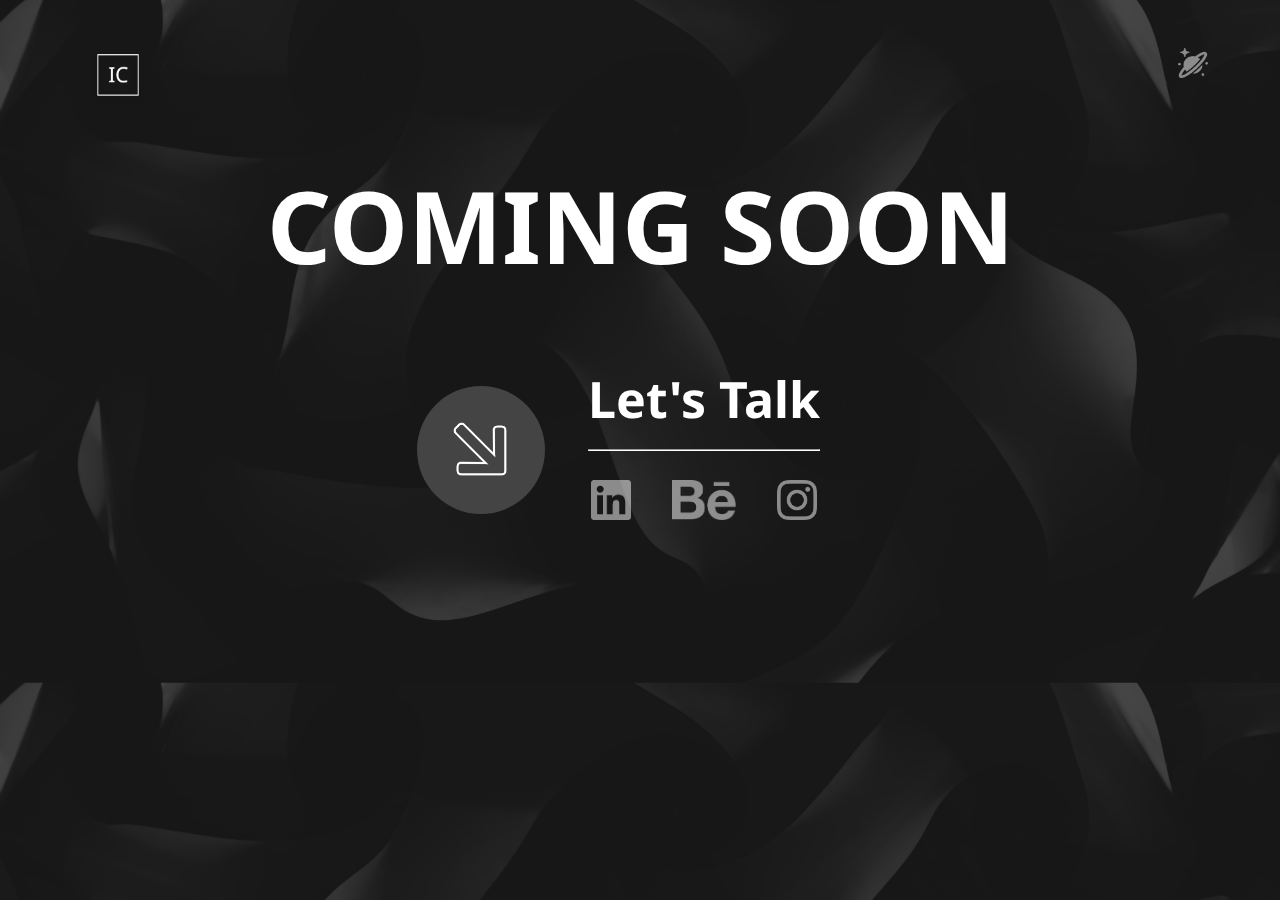
==== index.html @ 20cde4e6 "updated as per new design - desktop verison" ====
<!DOCTYPE html>
<html lang="en">
<head>
    <meta charset="UTF-8">
    <meta http-equiv="X-UA-Compatible" content="IE=edge">
    <meta name="viewport" content="width=device-width, initial-scale=1.0">
    <link rel="stylesheet" href="style.css">
    <title>Document</title>
</head>
<body>
    
    <div class="top">
        <img src="./logos/Group 96@3x.png" alt="" class="logo">
        <img src="./logos/Group 97@3x.png" alt="" class="planet">
    </div>
    
    <div class="center-content">
        <div class = "text-container">
            <h1>COMING SOON</h1>
        </div>
        <div class="lower-section">
            <div class="circle">
                <div>
                    <img src="./logos/arrow-down.png" alt="">
                </div>
        
                <div id="circle-reveal">
                    Say Hi
                </div>
            </div>

            <div class="lower">
                <div class = "text-container">
                    <h4>Let's Talk</h4>
                    <hr>
                </div> 
                <div class="text-container">
                    <img src="./logos/Icon awesome-linkedin@3x.png" alt="">
                    <img src="./logos/Icon awesome-behance@3x.png" alt="">
                    <img src="./logos/instagram.png" alt="">
                </div>   
            </div>
        </div>       
    </div>
   

</body>
</html>
---- style.css ----
@import url('https://fonts.googleapis.com/css2?family=Noto+Sans&display=swap');
/* @import url('https://fonts.googleapis.com/css2?family=Playfair+Display&display=swap'); */
@import url('https://fonts.googleapis.com/css2?family=Noto+Serif&display=swap');
body{
    background:url('./logos/Background.png');
    background-size: cover;
    background-repeat:repeat;
    height:auto;
    width:auto;
    color: white;
    font-family:'Noto Sans', sans-serif;
    font-size: 50px;
    line-height: 1;
}

.logo{
    
    width: 60px;
    padding-left: 5rem;

}
.logo:hover{
    opacity: 0.5;
}
.planet{
    opacity: 0.5;
    height:30px;
    width: 30px;
    padding-right: 4rem;
}
.top {
    display: flex;
    justify-content: space-between;
    margin-top: 3rem;
}
.lower-section{
    display: flex;
    align-items: center;
    justify-content: center;
  
}

.circle{
    height: 8rem;
    width: 8rem;
    background-color: rgb(68, 68, 68);
    border-radius: 50%;
}
#circle-reveal{
    font-size: 0px;
    margin: 3.5rem 2rem;
}
.circle:hover{
    opacity: 1;
    transition: opacity 1s;
}

.circle:hover #circle-reveal{
    font-size: 20px;
}

.circle:hover img{
 display: none;
}

.circle img{
    height: 6rem;
    width: 6rem;
    margin: 1rem;
}

.center-content{
    align-items: center;
    justify-content: center;  
}
.text-container{
    text-align: center;
    height: fit-content;
}

 h1:hover, h4:hover{
    font-family: 'Noto Serif', serif;
    font-style:italic;
    transition: text-shadow 0.1s ease-in; 
    color: rgba(0, 0, 0, 0);
    /* -webkit-text-fill-color: white; */
    -webkit-text-stroke-width: 0.01rem;
    -webkit-text-stroke-color: white;
}
.lower{
margin: 2rem;
}

h4{
    margin-bottom: 5px;
    margin-top: 0px;
}

hr{
    border-bottom: 0.4px solid white;
    width: 230px;
}


.lower img{
    height: 40px;
    /* width: 35px; */
    margin: 0 14px;
    opacity: 0.5;
}
img:hover{
    opacity: 1;
}
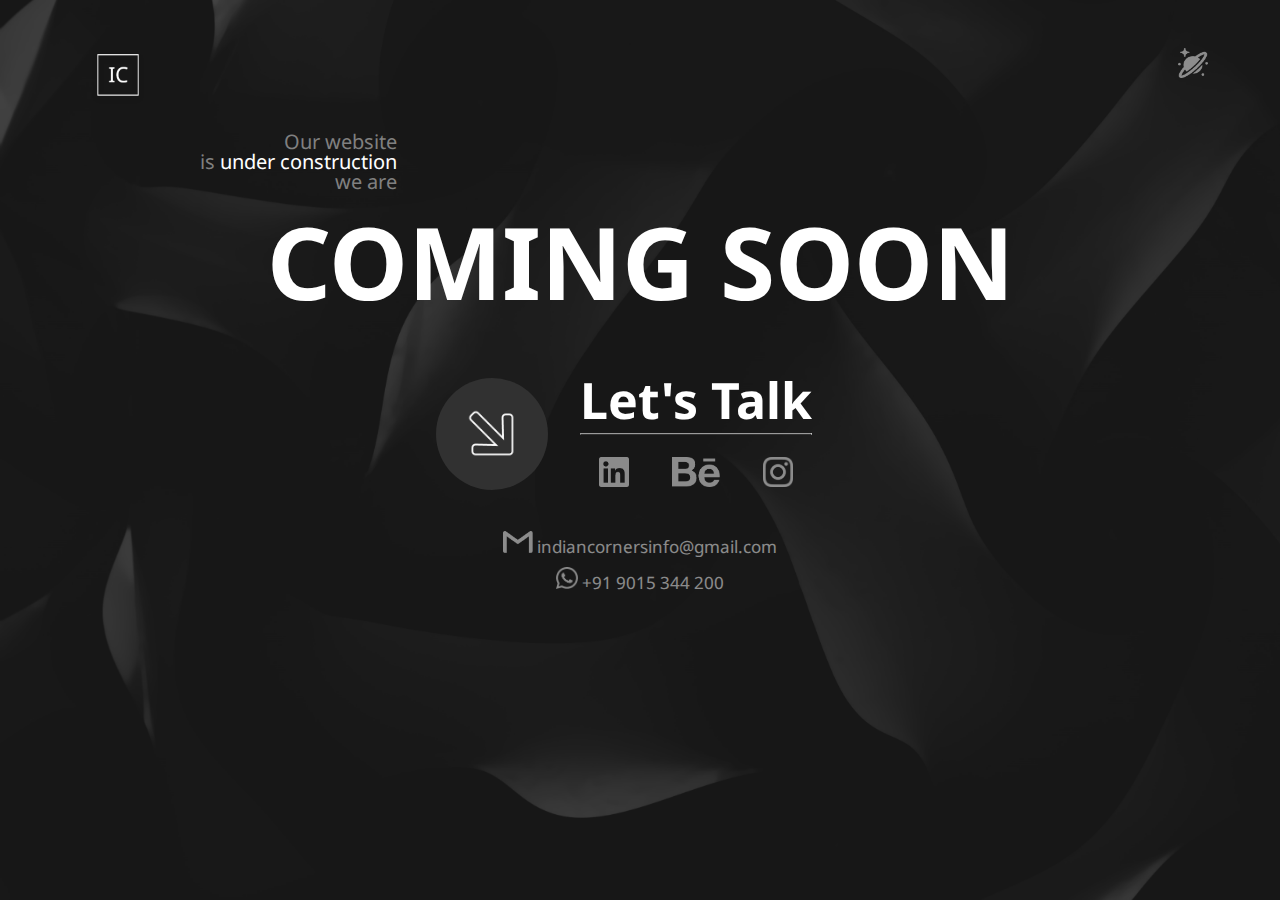
==== commit 9226cffa: "updated the UI" ====
--- a/index.html
+++ b/index.html
@@ -14,6 +14,14 @@
         <img src="./logos/Group 97@3x.png" alt="" class="planet">
     </div>
     
+    <div class="top-text">
+        <div class="text-right">
+            <div>Our website</div>
+            is <span class="white">under construction</span>
+            <div>we are</div>
+        </div>
+    </div>
+
     <div class="center-content">
         <div class = "text-container">
             <h1>COMING SOON</h1>
@@ -41,6 +49,19 @@
                 </div>   
             </div>
         </div>       
+        <div class="lower-info-text">
+            
+            <div id="gmail">
+                <img src="./logos/Icon simple-gmail@3x.png" alt="" > 
+                indiancornersinfo@gmail.com
+            </div>
+
+            <div id="whatsapp">
+                <img src="./logos/Icon awesome-whatsapp@3x.png"> 
+                +91 9015 344 200
+            </div>
+        </div>
+
     </div>
    
 
--- a/style.css
+++ b/style.css
@@ -1,16 +1,18 @@
 @import url('https://fonts.googleapis.com/css2?family=Noto+Sans&display=swap');
 /* @import url('https://fonts.googleapis.com/css2?family=Playfair+Display&display=swap'); */
 @import url('https://fonts.googleapis.com/css2?family=Noto+Serif&display=swap');
+
 body{
     background:url('./logos/Background.png');
-    background-size: cover;
-    background-repeat:repeat;
     height:auto;
     width:auto;
     color: white;
     font-family:'Noto Sans', sans-serif;
     font-size: 50px;
     line-height: 1;
+    background-repeat: no-repeat;
+    background-attachment: fixed;
+    background-size: cover;
 }
 
 .logo{
@@ -33,6 +35,24 @@
     justify-content: space-between;
     margin-top: 3rem;
 }
+.top-text{
+    font-size: 20px;
+    color: gray;
+    width: fit-content;
+    margin-left: 12rem;
+    margin-top: 1.5rem;
+    margin-bottom: -3rem;
+    
+}
+.text-right{
+    text-align: right;
+}
+
+
+.white{
+    color: white;
+}
+
 .lower-section{
     display: flex;
     align-items: center;
@@ -41,14 +61,14 @@
 }
 
 .circle{
-    height: 8rem;
-    width: 8rem;
-    background-color: rgb(68, 68, 68);
+    height: 7rem;
+    width: 7rem;
+    background-color: rgb(49, 49, 49);
     border-radius: 50%;
 }
 #circle-reveal{
     font-size: 0px;
-    margin: 3.5rem 2rem;
+    margin: 3rem 2rem;
 }
 .circle:hover{
     opacity: 1;
@@ -56,7 +76,7 @@
 }
 
 .circle:hover #circle-reveal{
-    font-size: 20px;
+    font-size: 16px;
 }
 
 .circle:hover img{
@@ -64,8 +84,8 @@
 }
 
 .circle img{
-    height: 6rem;
-    width: 6rem;
+    height: 5rem;
+    width: 5rem;
     margin: 1rem;
 }
 
@@ -77,7 +97,9 @@
     text-align: center;
     height: fit-content;
 }
-
+h1{
+    margin-bottom: 2rem;
+}
  h1:hover, h4:hover{
     font-family: 'Noto Serif', serif;
     font-style:italic;
@@ -91,24 +113,49 @@
 margin: 2rem;
 }
 
+
 h4{
     margin-bottom: 5px;
     margin-top: 0px;
 }
 
 hr{
-    border-bottom: 0.4px solid white;
+    border-bottom: 0.4px solid rgb(49, 49, 49);
     width: 230px;
+    margin: 8px 0;
 }
 
 
 .lower img{
-    height: 40px;
-    /* width: 35px; */
-    margin: 0 14px;
+    height: 30px;
+    margin: 0 15px;
     opacity: 0.5;
 }
+
 img:hover{
     opacity: 1;
 }
 
+
+.lower-info-text:hover{
+    opacity: 1 !important;
+}
+
+.lower-info-text{
+    font-size: 17px;
+    opacity: 0.5;
+    width: fit-content;
+    text-align: center;
+    margin: auto;
+    
+}
+.lower-info-text div{
+    padding: 6px;
+}
+
+.lower-info-text img{
+height: 22px;
+}
+
+
+
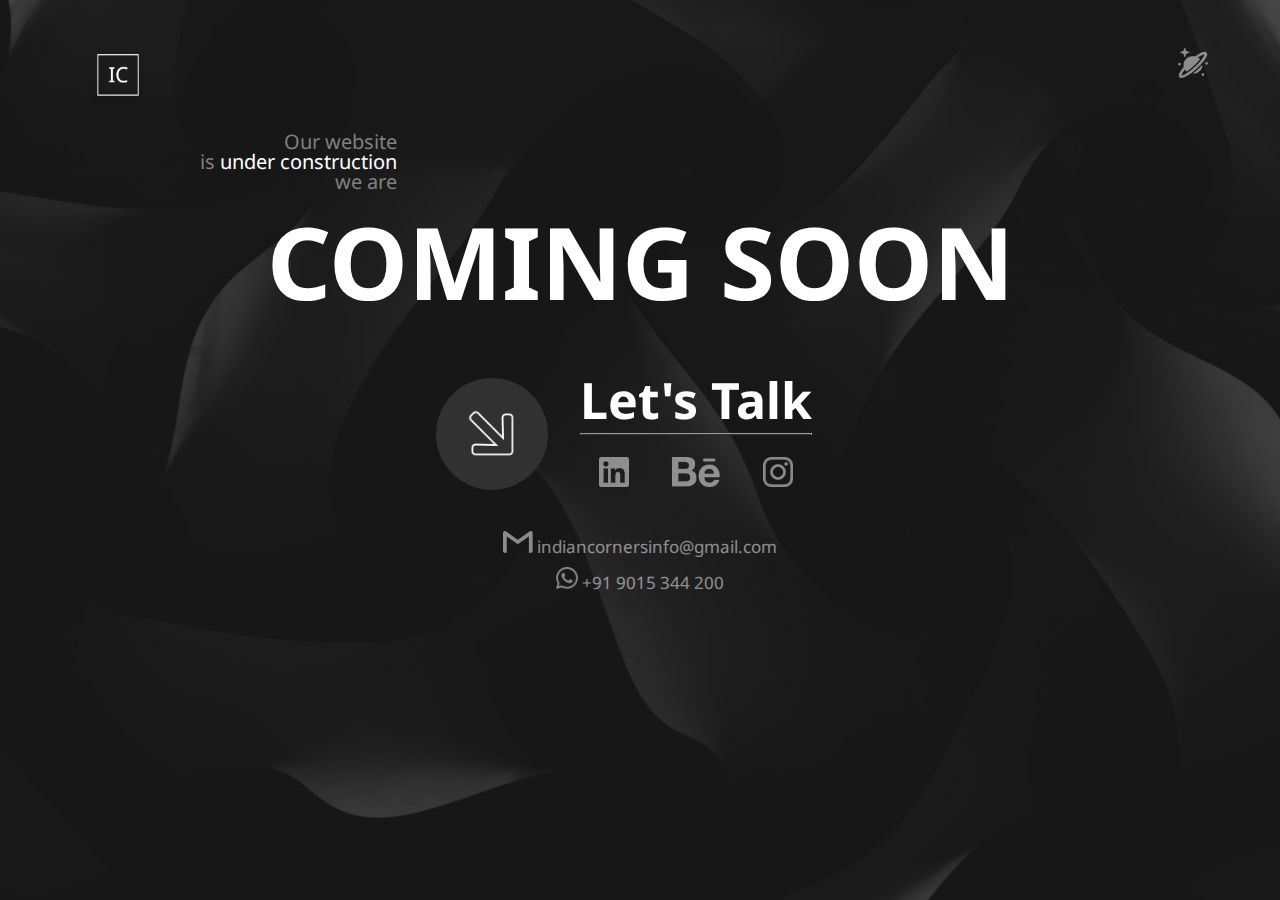
==== commit cd5c7398: "stretched bg" ====
--- a/index.html
+++ b/index.html
@@ -5,7 +5,7 @@
     <meta http-equiv="X-UA-Compatible" content="IE=edge">
     <meta name="viewport" content="width=device-width, initial-scale=1.0">
     <link rel="stylesheet" href="style.css">
-    <title>Document</title>
+    <title>Indian Corners</title>
 </head>
 <body>
     
--- a/style.css
+++ b/style.css
@@ -1,9 +1,27 @@
 @import url('https://fonts.googleapis.com/css2?family=Noto+Sans&display=swap');
 /* @import url('https://fonts.googleapis.com/css2?family=Playfair+Display&display=swap'); */
 @import url('https://fonts.googleapis.com/css2?family=Noto+Serif&display=swap');
+html{
+    top:0;
+    left:0;
+    margin: 0;
+    padding: 0;
+    height: 100%;
+  margin: 0;
+  /* The image used */
+  background:url('./logos/Background.png');
 
+  /* Full height */
+  height: 100%; 
+
+  /* Center and scale the image nicely */
+  background-position: center;
+  background-repeat: no-repeat;
+  background-size: cover;
+
+}
 body{
-    background:url('./logos/Background.png');
+    
     height:auto;
     width:auto;
     color: white;
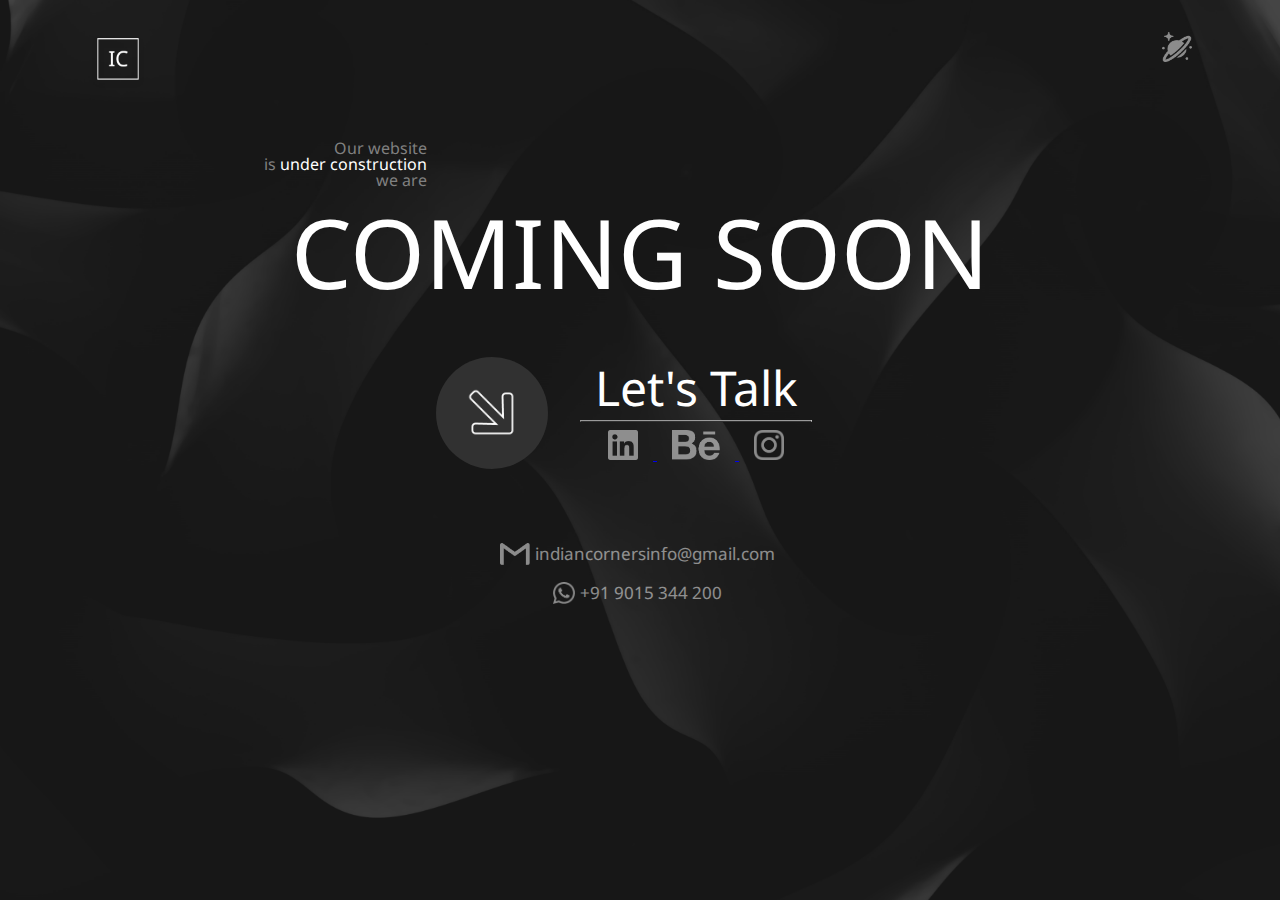
==== commit ec377cfc: "finalized the desgin" ====
--- a/index.html
+++ b/index.html
@@ -6,6 +6,7 @@
     <meta name="viewport" content="width=device-width, initial-scale=1.0">
     <link rel="stylesheet" href="style.css">
     <title>Indian Corners</title>
+    <link rel="icon" href="./logos/Group 96@3x.png" type = "image/x-icon">
 </head>
 <body>
     
@@ -24,7 +25,7 @@
 
     <div class="center-content">
         <div class = "text-container">
-            <h1>COMING SOON</h1>
+            <p>COMING SOON</p>
         </div>
         <div class="lower-section">
             <div class="circle">
@@ -39,31 +40,62 @@
 
             <div class="lower">
                 <div class = "text-container">
-                    <h4>Let's Talk</h4>
+                    <p class="small-text">Let's Talk</p>
                     <hr>
                 </div> 
                 <div class="text-container">
-                    <img src="./logos/Icon awesome-linkedin@3x.png" alt="">
-                    <img src="./logos/Icon awesome-behance@3x.png" alt="">
-                    <img src="./logos/instagram.png" alt="">
+                    <a href="https://www.linkedin.com/company/indiancorners/">
+                        <img src="./logos/Icon awesome-linkedin@3x.png" alt="linkedin">
+                    </a>
+                    <a href="https://www.behance.net/indiancorners">
+                        <img src="./logos/Icon awesome-behance@3x.png" alt="behance">
+                    </a>
+                    <a href="https://www.instagram.com/indian.corners/">
+                        <img src="./logos/instagram.png" alt="instagram">
+                    </a>
                 </div>   
             </div>
         </div>       
         <div class="lower-info-text">
             
-            <div id="gmail">
+            <div id="gmail" class="tooltip">
                 <img src="./logos/Icon simple-gmail@3x.png" alt="" > 
-                indiancornersinfo@gmail.com
+                <span class="tooltiptext" id="myTooltipe">Copy to clipboard</span>
+                <span id="email" onclick="copyEmail()" onmouseout="outFunc()">indiancornersinfo@gmail.com </span>    
             </div>
 
-            <div id="whatsapp">
+            <div id="whatsapp" class="tooltip">
+                <span class="tooltiptext" id="myTooltipn">Copy to clipboard</span>
                 <img src="./logos/Icon awesome-whatsapp@3x.png"> 
-                +91 9015 344 200
+                <span id="number" onclick="copyNumber()" onmouseout="outFunc()">+91 9015 344 200</span>
             </div>
         </div>
 
     </div>
    
 
+    <script>
+        function copyEmail() {
+          var email = document.getElementById("email").innerText;
+          console.log(email);
+          navigator.clipboard.writeText(email);          
+          var tooltipe = document.getElementById("myTooltipe");
+          tooltipe.innerHTML = "Copied!";
+        }
+
+        function copyNumber() {
+          var number = document.getElementById("number").innerText;
+          console.log(number);
+          navigator.clipboard.writeText(number);
+          var tooltipn = document.getElementById("myTooltipn");
+          tooltipn.innerHTML = "Copied!";
+        }
+        
+        function outFunc() {
+          var tooltip = document.getElementById("myTooltip");
+          tooltip.innerHTML = "Copy to clipboard";
+        }
+</script>
+
 </body>
 </html>--- a/style.css
+++ b/style.css
@@ -7,18 +7,12 @@
     margin: 0;
     padding: 0;
     height: 100%;
-  margin: 0;
-  /* The image used */
+    margin: 0;
   background:url('./logos/Background.png');
-
-  /* Full height */
   height: 100%; 
-
-  /* Center and scale the image nicely */
   background-position: center;
   background-repeat: no-repeat;
   background-size: cover;
-
 }
 body{
     
@@ -26,7 +20,7 @@
     width:auto;
     color: white;
     font-family:'Noto Sans', sans-serif;
-    font-size: 50px;
+    /* font-size: 50px; */
     line-height: 1;
     background-repeat: no-repeat;
     background-attachment: fixed;
@@ -46,19 +40,19 @@
     opacity: 0.5;
     height:30px;
     width: 30px;
-    padding-right: 4rem;
+    padding-right: 5rem;
 }
 .top {
     display: flex;
     justify-content: space-between;
-    margin-top: 3rem;
+    margin-top: 2rem;
 }
 .top-text{
-    font-size: 20px;
+    font-size: 16px;
     color: gray;
     width: fit-content;
-    margin-left: 12rem;
-    margin-top: 1.5rem;
+    margin-left: 16rem;
+    margin-top: 3rem;
     margin-bottom: -3rem;
     
 }
@@ -99,6 +93,7 @@
 
 .circle:hover img{
  display: none;
+ transition: display 1s;
 }
 
 .circle img{
@@ -115,16 +110,18 @@
     text-align: center;
     height: fit-content;
 }
-h1{
+p{
     margin-bottom: 2rem;
-}
- h1:hover, h4:hover{
+    font-size: 6rem;
+    margin-top: 4rem;
+}
+ p:hover{
     font-family: 'Noto Serif', serif;
     font-style:italic;
     transition: text-shadow 0.1s ease-in; 
     color: rgba(0, 0, 0, 0);
     /* -webkit-text-fill-color: white; */
-    -webkit-text-stroke-width: 0.01rem;
+    -webkit-text-stroke-width: 0.5px;
     -webkit-text-stroke-color: white;
 }
 .lower{
@@ -132,7 +129,8 @@
 }
 
 
-h4{
+.small-text{
+    font-size: 3rem;
     margin-bottom: 5px;
     margin-top: 0px;
 }
@@ -161,19 +159,145 @@
 
 .lower-info-text{
     font-size: 17px;
-    opacity: 0.5;
     width: fit-content;
     text-align: center;
     margin: auto;
+    margin-top: 2.5rem;
     
 }
 .lower-info-text div{
     padding: 6px;
+
 }
 
 .lower-info-text img{
 height: 22px;
-}
-
-
-
+
+}
+#gmail{
+    display: block;
+    align-items: center;
+    display: flex;
+    opacity: 0.5;
+}
+#email{
+    margin: 5px;
+}
+#whatsapp{
+    opacity: 0.5;
+    align-items: center;
+    display: flex;
+    justify-content: center;
+}
+#number{
+    margin: 5px;
+}
+#gmail:hover, #whatsapp:hover{
+    opacity: 1;
+}
+
+.tooltip {
+    position: relative;
+    display: inline-block;
+  }
+  
+  .tooltip .tooltiptext {
+    font-size: 16px;
+    visibility: hidden;
+    width: 140px;
+    background-color: #555;
+    color: #fff;
+    text-align: center;
+    border-radius: 6px;
+    padding: 5px;
+    position: absolute;
+    z-index: 1;
+    bottom: 80%;
+    left: 50%;
+    margin-left: -75px;
+    opacity: 0;
+    transition: opacity 0.3s;
+  }
+  
+  .tooltip .tooltiptext::after {
+    content: "";
+    position: absolute;
+    top: 100%;
+    left: 50%;
+    margin-left: -5px;
+    border-width: 5px;
+    border-style: solid;
+    border-color: #555 transparent transparent transparent;
+  }
+  
+  .tooltip:hover .tooltiptext {
+    visibility: visible;
+    opacity: 1;
+}
+
+@media only screen and (max-width: 768px) {
+    html{
+    top:0;
+    left:0;
+    margin: 0;
+    padding: 0;
+    height: 100%;
+    margin: 0; 
+      
+    background-position: center;
+    background-repeat: no-repeat;
+    background-size: cover;
+    }
+
+body{
+    font-size: 30px;
+    border: 1px solid transparent;
+}
+
+.top-text {
+    margin-left: auto;
+    margin-top: 1.5rem;
+    margin-bottom: -1rem;
+    margin-right: auto;
+}
+.text-right {
+    text-align: center;
+}
+.top{
+    text-align: center;
+}
+.logo{
+    padding-left: 1rem;
+}
+
+.planet{
+    padding-right: 1.5rem;
+    padding-top: 0.5rem;
+}
+
+p{
+    margin-bottom: 1rem;
+    font-size: 4rem;
+}
+.small-text{
+    font-size: 1.8rem;
+}
+hr{
+    width: 143px;
+}
+.lower img{
+    height: 23px;
+    margin: 0 7px;
+}
+.lower-info-text{
+    font-size: 15px;
+}
+.circle{
+    display: none;
+}
+.lower-info-text img{
+    height: 17px;
+    }
+
+}
+
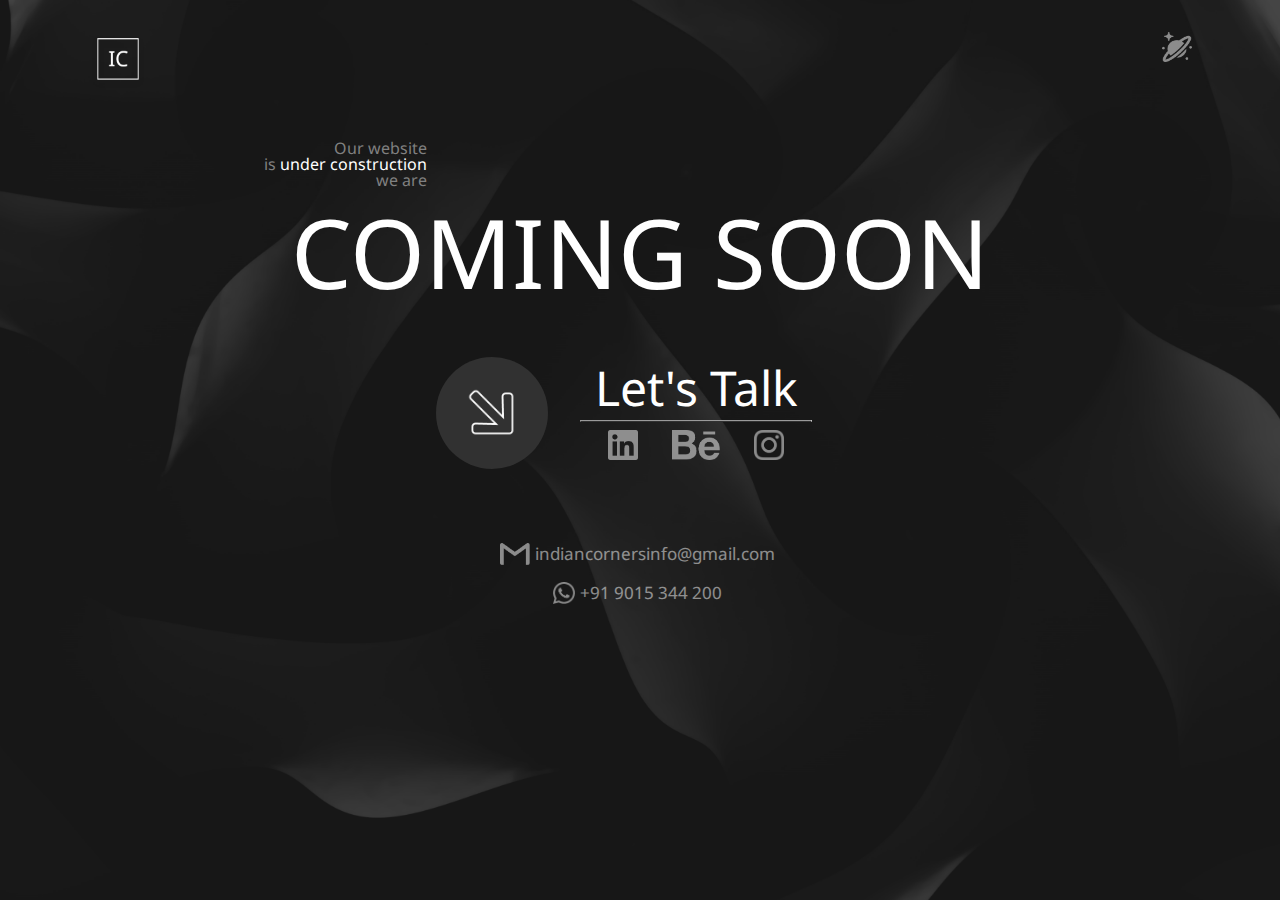
==== commit 3c5f3624: "finalized the desgin v2" ====
--- a/index.html
+++ b/index.html
@@ -44,15 +44,9 @@
                     <hr>
                 </div> 
                 <div class="text-container">
-                    <a href="https://www.linkedin.com/company/indiancorners/">
-                        <img src="./logos/Icon awesome-linkedin@3x.png" alt="linkedin">
-                    </a>
-                    <a href="https://www.behance.net/indiancorners">
-                        <img src="./logos/Icon awesome-behance@3x.png" alt="behance">
-                    </a>
-                    <a href="https://www.instagram.com/indian.corners/">
-                        <img src="./logos/instagram.png" alt="instagram">
-                    </a>
+                    <a href="https://www.linkedin.com/company/indiancorners/"><img src="./logos/Icon awesome-linkedin@3x.png" alt="linkedin"></a>
+                    <a href="https://www.behance.net/indiancorners"><img src="./logos/Icon awesome-behance@3x.png" alt="behance"></a>
+                    <a href="https://www.instagram.com/indian.corners/"><img src="./logos/instagram.png" alt="instagram"></a>
                 </div>   
             </div>
         </div>       
--- a/style.css
+++ b/style.css
@@ -234,6 +234,17 @@
     visibility: visible;
     opacity: 1;
 }
+a{
+    font-size: 1px;
+  }
+
+
+
+
+
+
+
+
 
 @media only screen and (max-width: 768px) {
     html{
@@ -275,6 +286,7 @@
     padding-top: 0.5rem;
 }
 
+
 p{
     margin-bottom: 1rem;
     font-size: 4rem;
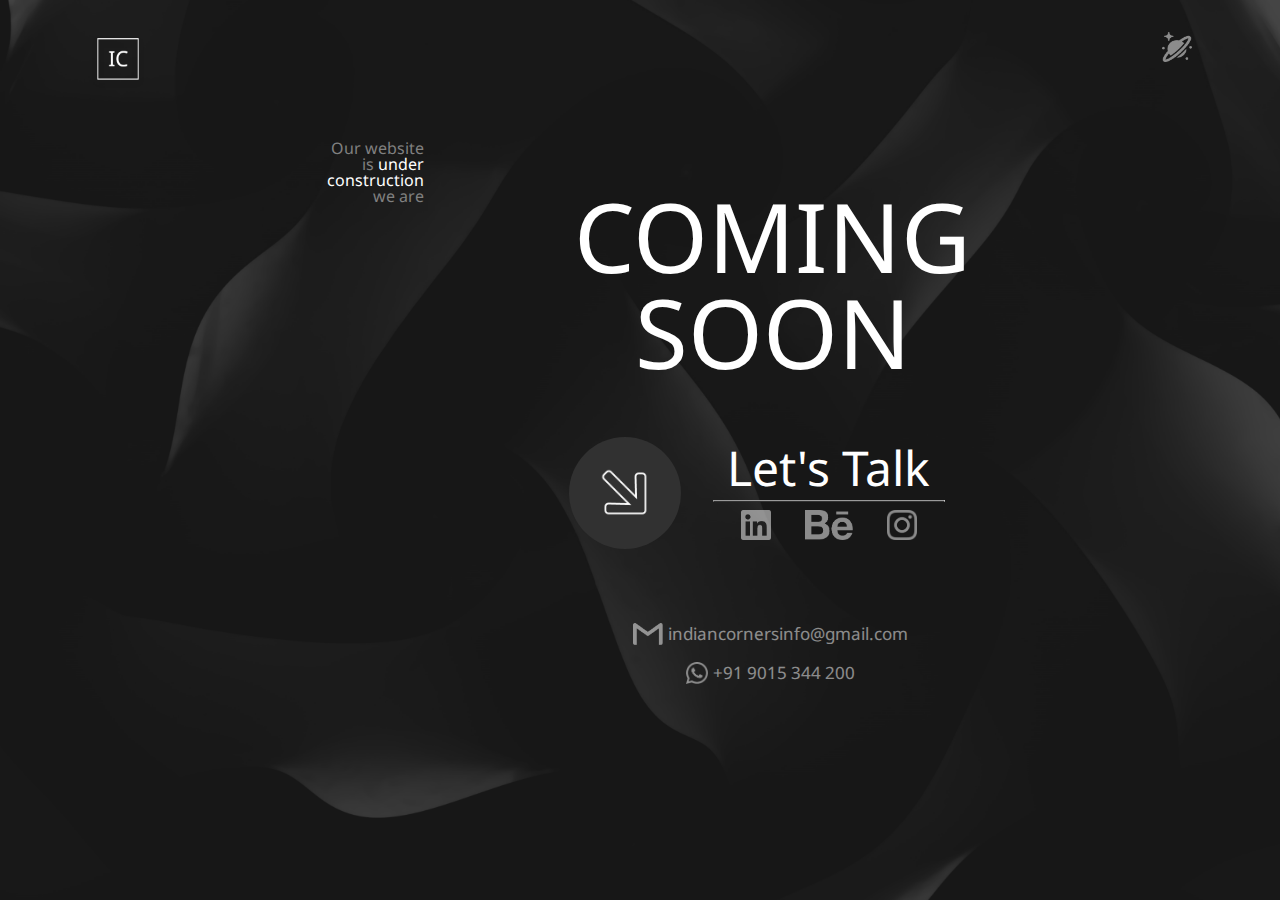
==== commit ce6c8615: "some changes" ====
--- a/index.html
+++ b/index.html
@@ -14,6 +14,9 @@
         <img src="./logos/Group 96@3x.png" alt="" class="logo">
         <img src="./logos/Group 97@3x.png" alt="" class="planet">
     </div>
+    
+    <div class="partition">
+
     
     <div class="top-text">
         <div class="text-right">
@@ -66,7 +69,7 @@
         </div>
 
     </div>
-   
+</div>
 
     <script>
         function copyEmail() {
--- a/style.css
+++ b/style.css
@@ -1,6 +1,7 @@
 @import url('https://fonts.googleapis.com/css2?family=Noto+Sans&display=swap');
 /* @import url('https://fonts.googleapis.com/css2?family=Playfair+Display&display=swap'); */
 @import url('https://fonts.googleapis.com/css2?family=Noto+Serif&display=swap');
+
 html{
     top:0;
     left:0;
@@ -54,7 +55,6 @@
     margin-left: 16rem;
     margin-top: 3rem;
     margin-bottom: -3rem;
-    
 }
 .text-right{
     text-align: right;
@@ -113,7 +113,7 @@
 p{
     margin-bottom: 2rem;
     font-size: 6rem;
-    margin-top: 4rem;
+    margin-top: 6rem;
 }
  p:hover{
     font-family: 'Noto Serif', serif;
@@ -238,12 +238,10 @@
     font-size: 1px;
   }
 
-
-
-
-
-
-
+.partition{
+    display: grid;
+    grid-template-columns: 26rem 43.6rem;
+}
 
 
 @media only screen and (max-width: 768px) {
@@ -309,6 +307,11 @@
 }
 .lower-info-text img{
     height: 17px;
+    margin-top: 1rem;
+}
+
+    .partition{
+        display:block;
     }
 
 }
